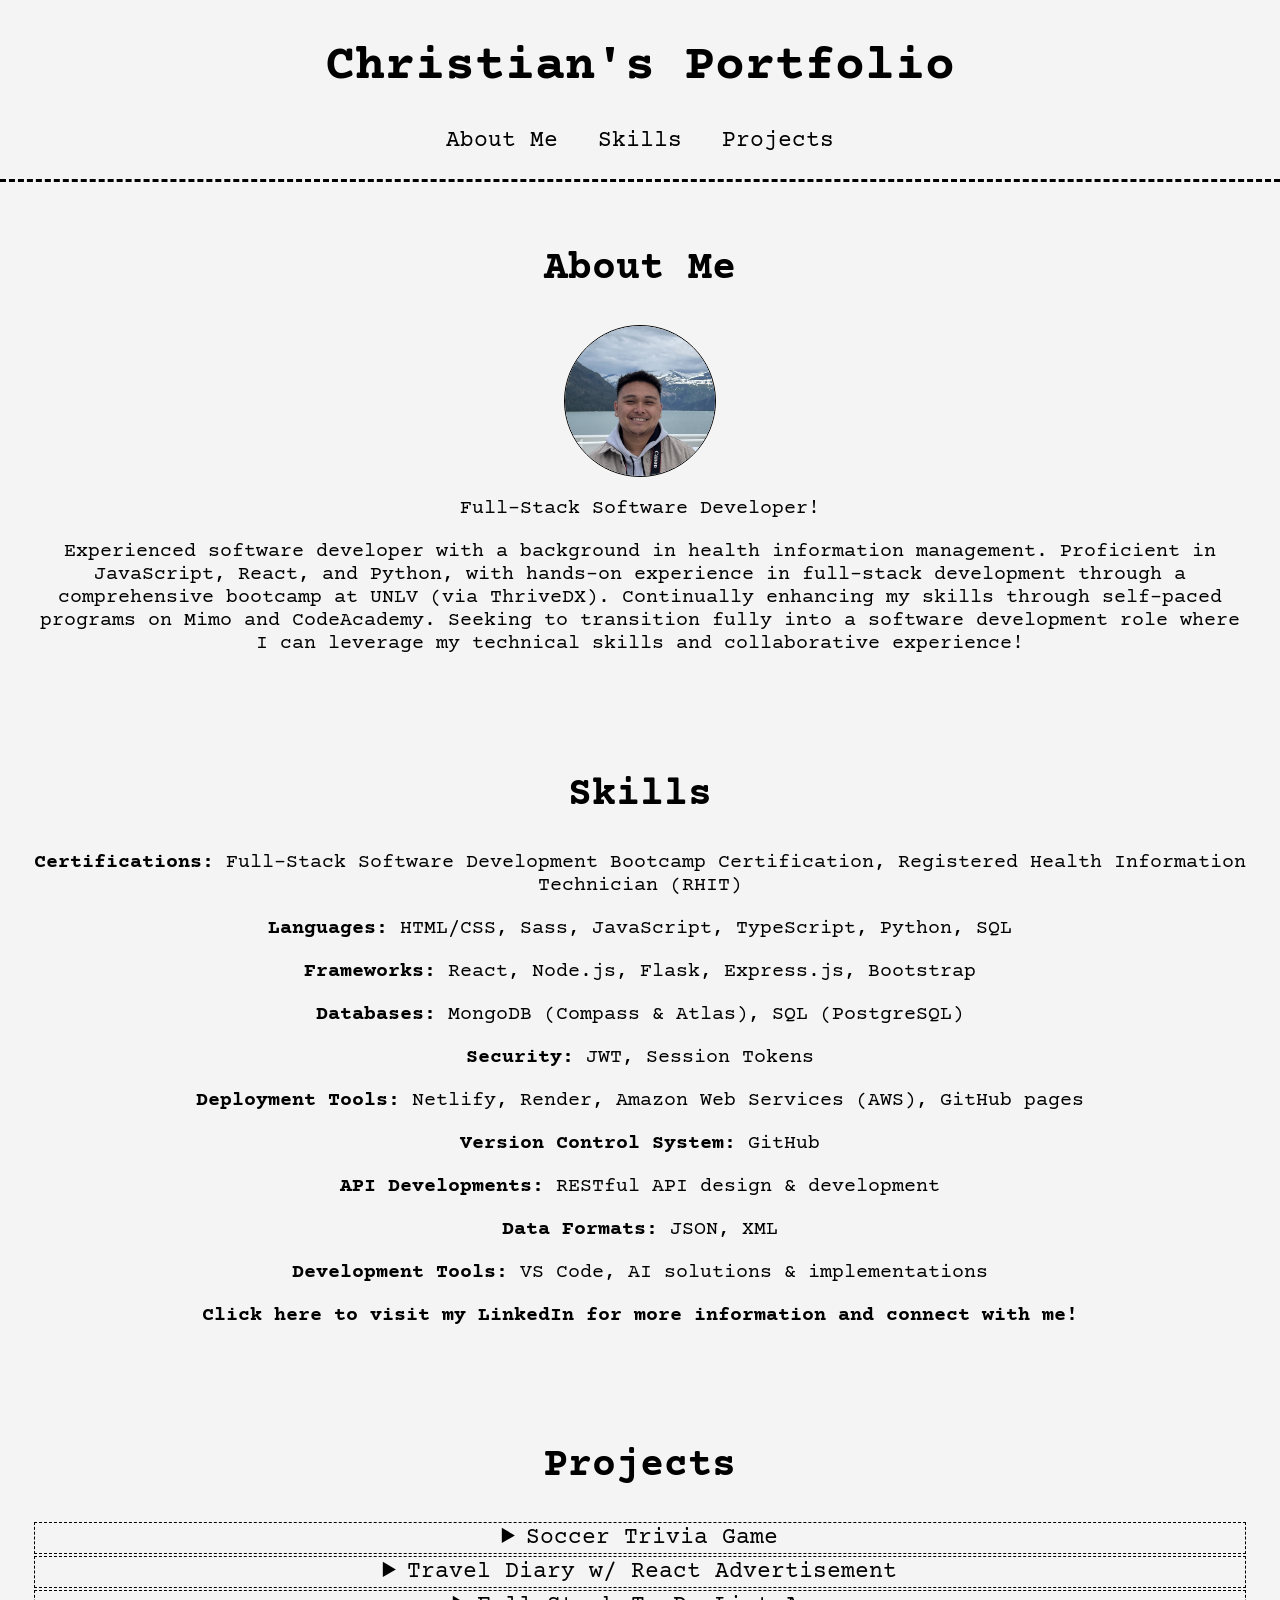
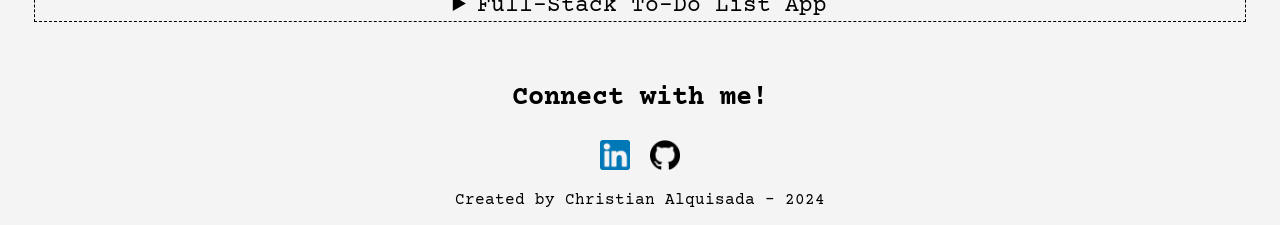
==== index.html @ c9f040cc "updated skills section" ====
<!DOCTYPE html>
<html>
  <head>
    <title>Christian's Portfolio</title>
    <link rel="stylesheet" href="style.css">
  </head>
  <body>
    <header>
      <h1 id="title">Christian's Portfolio</h1>
      <nav>
        <a href="#about" id="aboutnav">About Me</a>
        <a href="#skills" id="skillsnav">Skills</a>
        <a href="#projects" id="projectsnav">Projects</a>
      </nav>
    </header>
    <section id="about">
      <h2 id="aboutmeheader">About Me</h2>
      <img class="profile" alt="profile pic" src="assets/profilepic.jpeg"/>
      <div id="paragraph1">
      <p>Full-Stack Software Developer!</p>
      <p>Experienced software developer with a background in health information management. Proficient in JavaScript, React, and Python, with hands-on experience in full-stack development through a comprehensive bootcamp at UNLV (via ThriveDX). Continually enhancing my skills through self-paced programs on Mimo and CodeAcademy. Seeking to transition fully into a software development role where I can leverage my technical skills and collaborative experience!</p>
      </div>
    </section>
    <section id="skills">
      <h2 id="skillsheader">Skills</h2>
      <div id="paragraph1">
      <p><strong>Certifications:</strong> Full-Stack Software Development Bootcamp Certification, Registered Health Information Technician (RHIT)</p>
      <p><strong>Languages:</strong> HTML/CSS, Sass, JavaScript, TypeScript, Python, SQL</p>
      <p><strong>Frameworks:</strong> React, Node.js, Flask, Express.js, Bootstrap</p>
      <p><strong>Databases:</strong> MongoDB (Compass & Atlas), SQL (PostgreSQL)</p>
      <p><strong>Security:</strong> JWT, Session Tokens</p>
      <p><strong>Deployment Tools:</strong> Netlify, Render, Amazon Web Services (AWS), GitHub pages</p>
      <p><strong>Version Control System:</strong> GitHub</p>
      <p><strong>API Developments:</strong> RESTful API design & development</p>
      <p><strong>Data Formats:</strong> JSON, XML</p>
      <p><strong>Development Tools:</strong> VS Code, AI solutions & implementations</p>
      <p><a href="https://www.linkedin.com/in/christian-alquisada/"><strong>Click here to visit my LinkedIn for more information and connect with me!</strong></a></p>
      </div>
    </section>
    <section id="projects">
      <h2 id="projectsheader">Projects</h2>
      <div class="project-list">
      <details>
        <summary id="summary">Soccer Trivia Game</summary>
        <p id="paragraph2">Browser game made for school. 1st ever live website project using JavaScript!</p>
        <a href="https://calquisada.github.io/MP-1-Browser-Game/">Soccer Trivia Game!</a>
      </details>
      <details>
        <summary id="summary">Travel Diary w/ React Advertisement</summary>
        <p id="paragraph2">Travel Diary app utilizing front-end and back-end with a single page application advertising the travel diary using React and a working database using MongoDB! Collectively a MERN stack.</p>
        <a href="https://travel-diary-spa.netlify.app/" id="paragraph2">Travel Diary React Advertisement</a>
        <a href="https://travel-diary-rey6.onrender.com/" id="paragraph2">Travel Diary</a>
      </details>
      <details>
        <summary id="summary">Full-Stack To-Do List App</summary>
        <p id="paragraph2">Developed a full-stack to-do list application using HTML, CSS, JavaScript, React, Sequelize/PostgreSQL (database), and JWT security (for authentication). This was created along with 2 other classmates and collaborated through GitHub for version control and code reviews. Can only be run locally using npm start due to difficulties in hosting with PostgreSQL (limited free options). Collectively a PERN stack.</p>
        <a href="https://github.com/calquisada/milestone-3" id="paragraph2">GitHub Repo Page</a>
      </details>
      </div>
    </section>
    <footer class="footer">
        <h3 id="connectheader">Connect with me!</h3>
        <div>
        <a href="https://www.linkedin.com/in/christian-alquisada/"><img id="linkedin" src="assets/174857.png"></a>
        <a href="https://github.com/calquisada"><img id="github" src="assets/25231.png"></a>
        <p>Created by Christian Alquisada - 2024</p>
        </div>
    </footer>
  </body>
</html>
---- style.css ----
@import url('https://fonts.googleapis.com/css2?family=Courier+Prime&display=swap');

body {
  font-family: "Courier Prime", monospace;
  margin: 0px;
  padding: 0px;
  background-color: #f4f4f4;
  color: black;
}

header {
  text-align: center;
  padding: 5px;
  border-bottom: dashed;
}

a {
  text-decoration: none;
  color: black;
  margin: 5px;
}

a:hover {
    text-decoration: underline;
  }

section {
  padding: 2em;
}

img.profile {
  width: 150px;
  height: 150px;
  border-radius: 50%;
  border: solid 1px black;
  display: block;
  margin: auto;
}

progress {
  width: 150px;
  height: 10px;
  border: solid 1px black;
  color: black;
  background-color: #f4f4f4;
}

progress::-webkit-progress-bar {
  background-color: #f4f4f4;
}

progress::-webkit-progress-value  {
  background-color: black;
}

progress::-moz-progress-bar  {
  background-color: black;
}

details {
  display: flex;
  border: dashed 1px black;
  padding: 2px;
  margin: 2px;
}

details:hover {
  border: solid 1px red;
}

#about {
    text-align: center;
}

#skills {
    text-align: center;
}

#projects {
    text-align: center;
}

nav {
    margin: 20px;
}

#aboutnav {
    padding-right: 20px;
    font-size: 23px;
}

#skillsnav {
    font-size: 23px;
}

#projectsnav {
    padding-left: 20px;
    font-size: 23px;
}

#aboutmeheader {
    font-size: 40px;
}

#skillsheader {
    font-size: 40px;
}

#projectsheader {
    font-size: 40px;
}

#title {
    font-size: 50px;
}

.footer {
    text-align: center;
}

#linkedin {
    width: 30px;
    height: 30px;
}

#github {
    width: 30px;
    height: 30px;
}

#paragraph1 {
  font-size: 20px;
}

#summary {
  font-size: 23px;
}

#paragraph2 {
  font-size: 18px;
}

#connectheader {
  font-size: 27px;
}
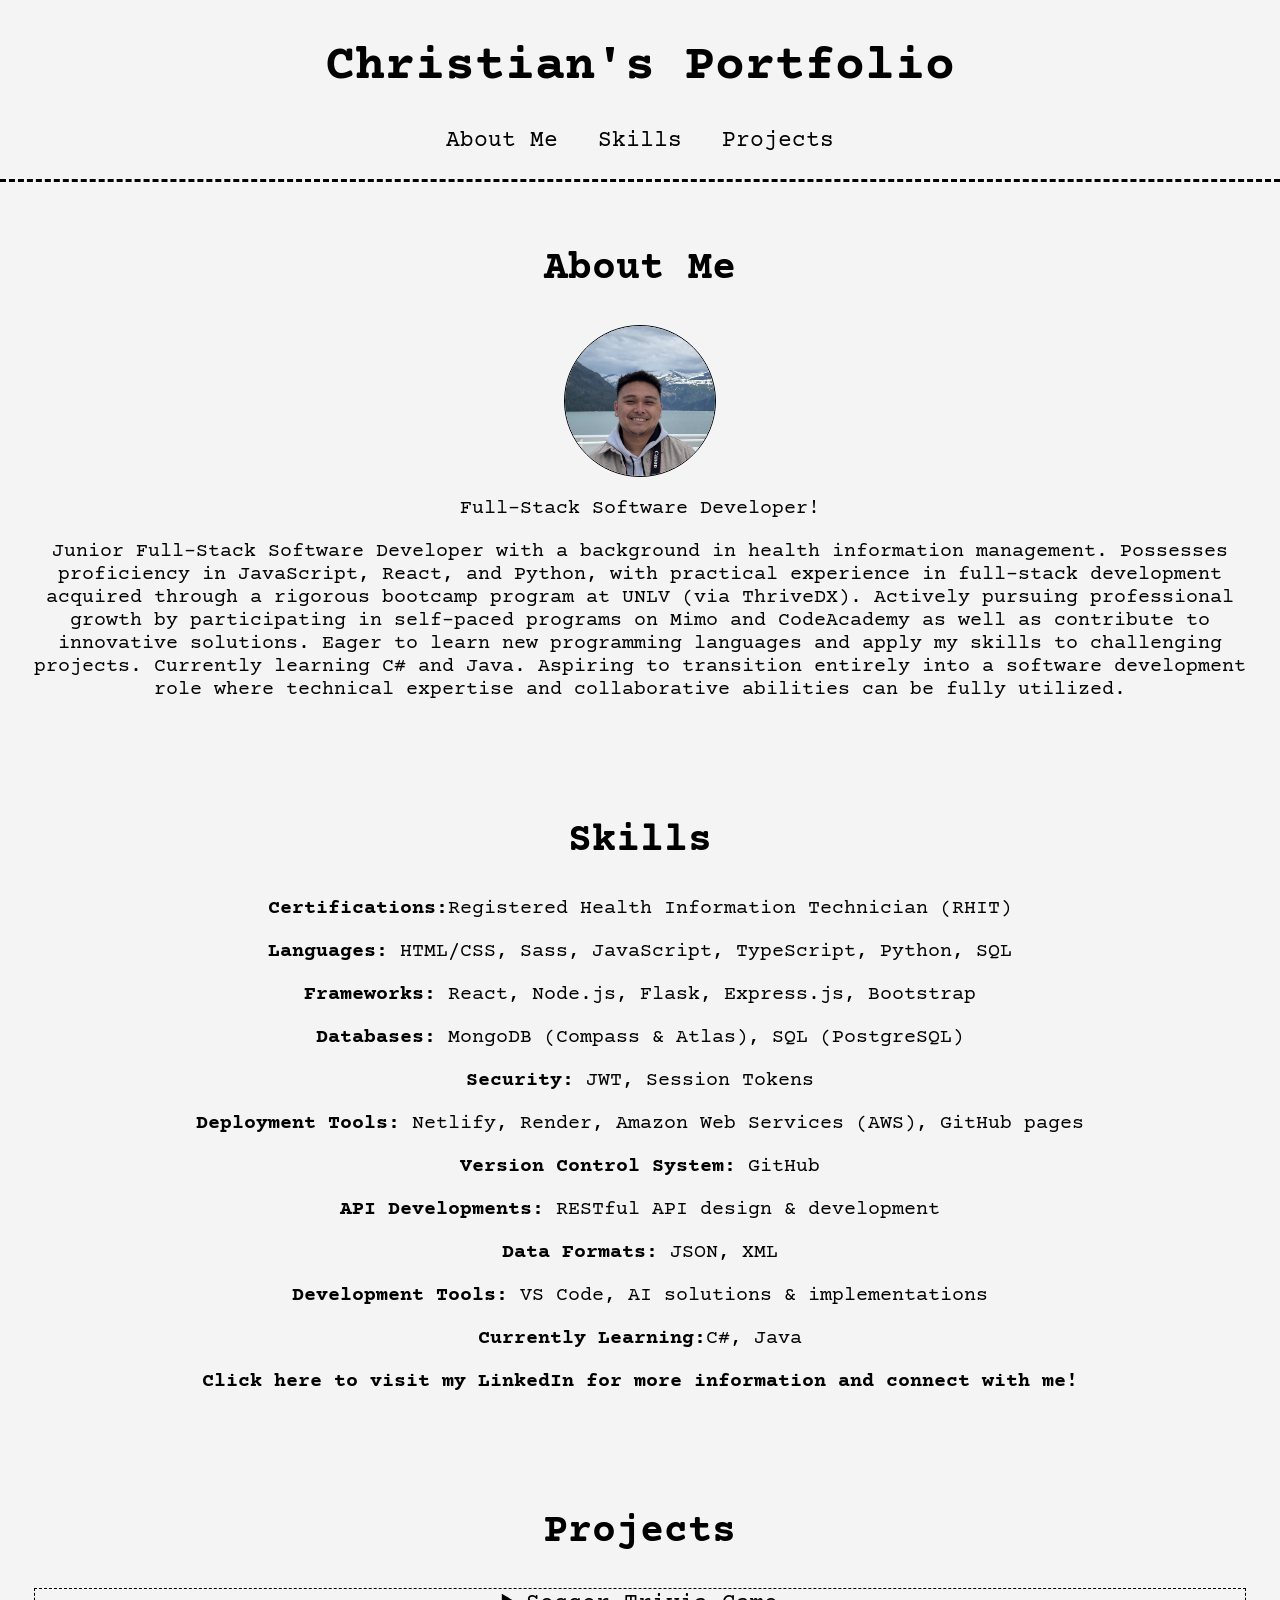
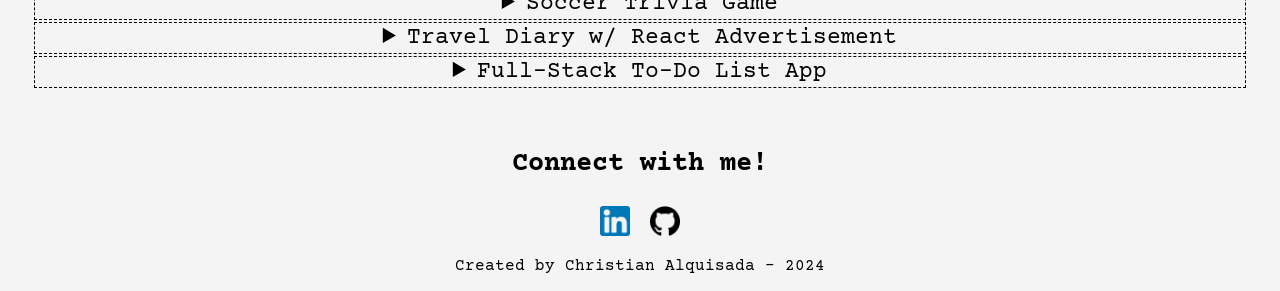
==== commit b1b2a7bc: "updated skills section and about section" ====
--- a/index.html
+++ b/index.html
@@ -18,13 +18,13 @@
       <img class="profile" alt="profile pic" src="assets/profilepic.jpeg"/>
       <div id="paragraph1">
       <p>Full-Stack Software Developer!</p>
-      <p>Experienced software developer with a background in health information management. Proficient in JavaScript, React, and Python, with hands-on experience in full-stack development through a comprehensive bootcamp at UNLV (via ThriveDX). Continually enhancing my skills through self-paced programs on Mimo and CodeAcademy. Seeking to transition fully into a software development role where I can leverage my technical skills and collaborative experience!</p>
+      <p>Junior Full-Stack Software Developer with a background in health information management. Possesses proficiency in JavaScript, React, and Python, with practical experience in full-stack development acquired through a rigorous bootcamp program at UNLV (via ThriveDX). Actively pursuing professional growth by participating in self-paced programs on Mimo and CodeAcademy as well as contribute to innovative solutions. Eager to learn new programming languages and apply my skills to challenging projects. Currently learning C# and Java. Aspiring to transition entirely into a software development role where technical expertise and collaborative abilities can be fully utilized.</p>
       </div>
     </section>
     <section id="skills">
       <h2 id="skillsheader">Skills</h2>
       <div id="paragraph1">
-      <p><strong>Certifications:</strong> Full-Stack Software Development Bootcamp Certification, Registered Health Information Technician (RHIT)</p>
+      <p><strong>Certifications:</strong>Registered Health Information Technician (RHIT)</p>
       <p><strong>Languages:</strong> HTML/CSS, Sass, JavaScript, TypeScript, Python, SQL</p>
       <p><strong>Frameworks:</strong> React, Node.js, Flask, Express.js, Bootstrap</p>
       <p><strong>Databases:</strong> MongoDB (Compass & Atlas), SQL (PostgreSQL)</p>
@@ -34,6 +34,7 @@
       <p><strong>API Developments:</strong> RESTful API design & development</p>
       <p><strong>Data Formats:</strong> JSON, XML</p>
       <p><strong>Development Tools:</strong> VS Code, AI solutions & implementations</p>
+      <p><strong>Currently Learning:</strong>C#, Java</p>
       <p><a href="https://www.linkedin.com/in/christian-alquisada/"><strong>Click here to visit my LinkedIn for more information and connect with me!</strong></a></p>
       </div>
     </section>
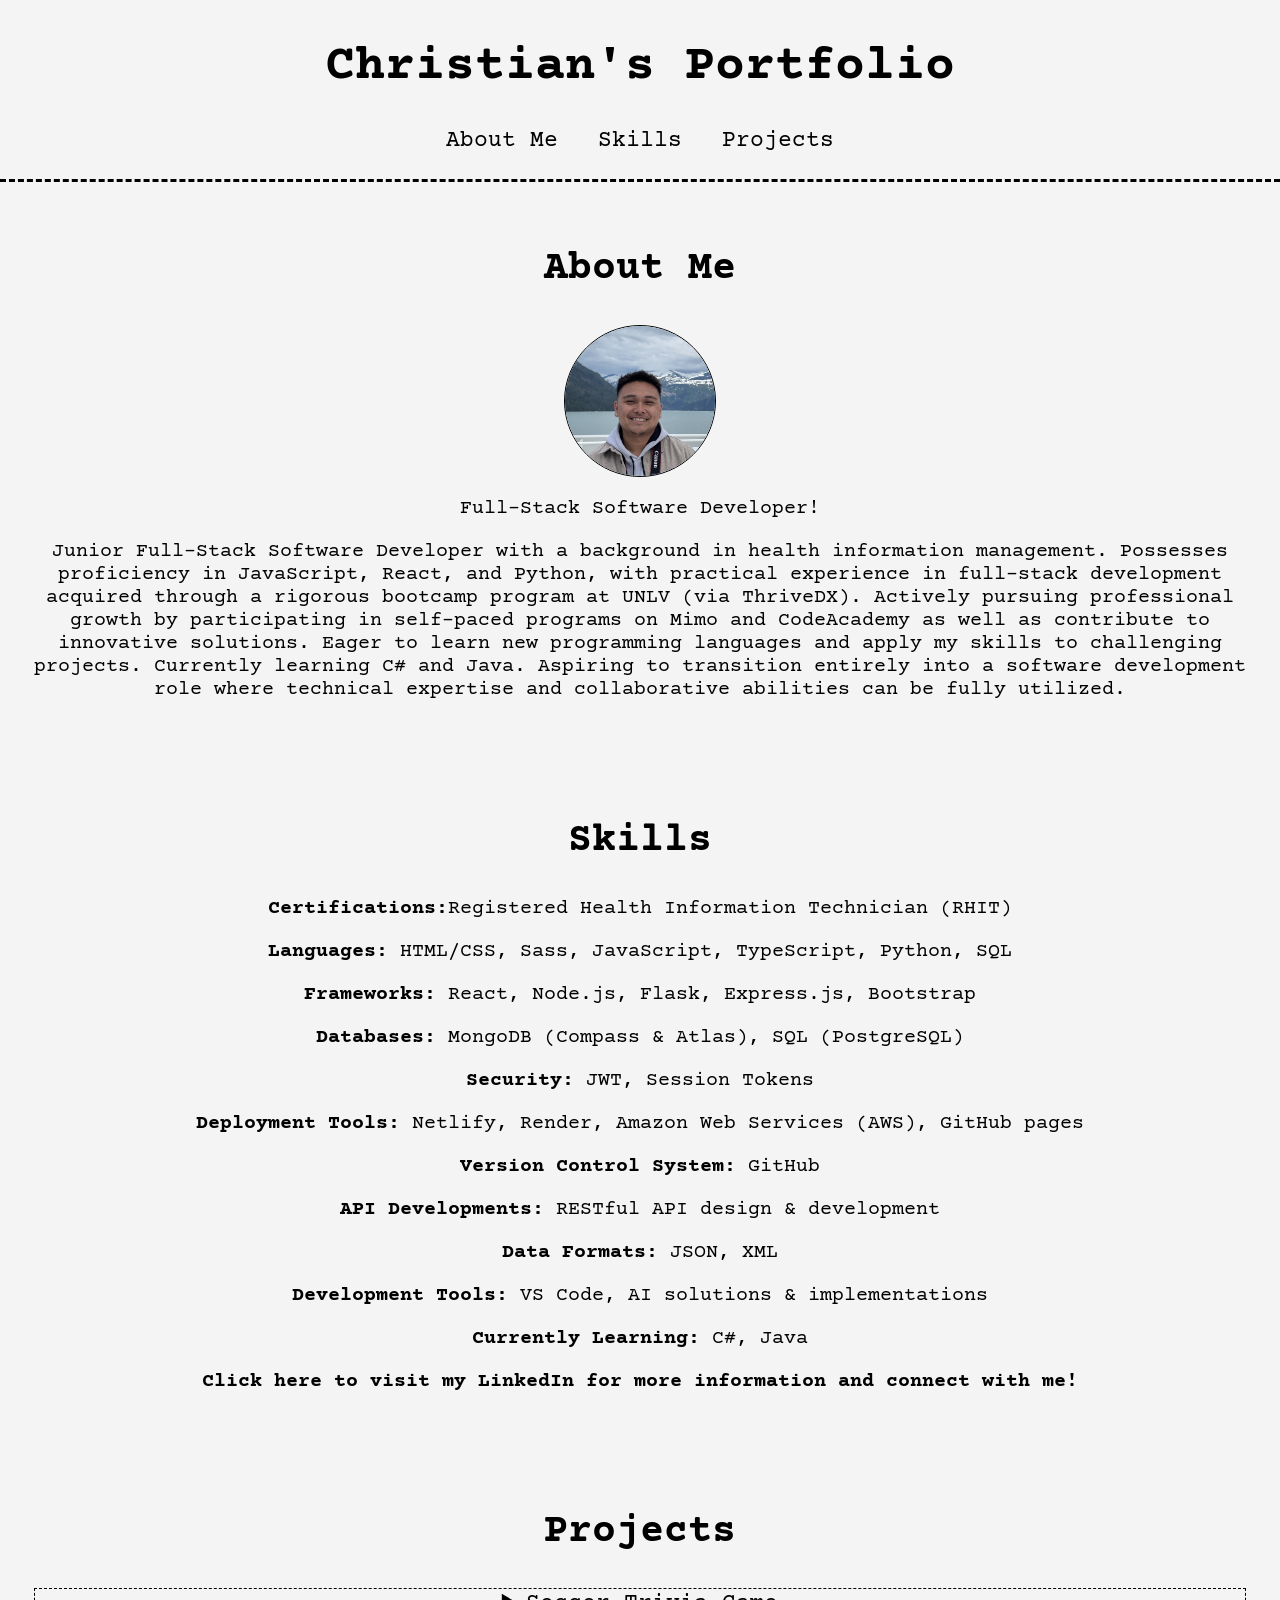
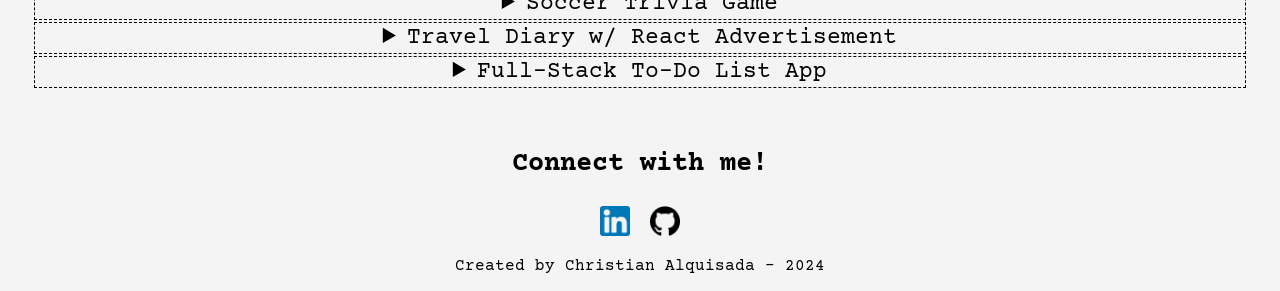
==== commit 354f4045: "updated skills section" ====
--- a/index.html
+++ b/index.html
@@ -34,7 +34,7 @@
       <p><strong>API Developments:</strong> RESTful API design & development</p>
       <p><strong>Data Formats:</strong> JSON, XML</p>
       <p><strong>Development Tools:</strong> VS Code, AI solutions & implementations</p>
-      <p><strong>Currently Learning:</strong>C#, Java</p>
+      <p><strong>Currently Learning:</strong> C#, Java</p>
       <p><a href="https://www.linkedin.com/in/christian-alquisada/"><strong>Click here to visit my LinkedIn for more information and connect with me!</strong></a></p>
       </div>
     </section>
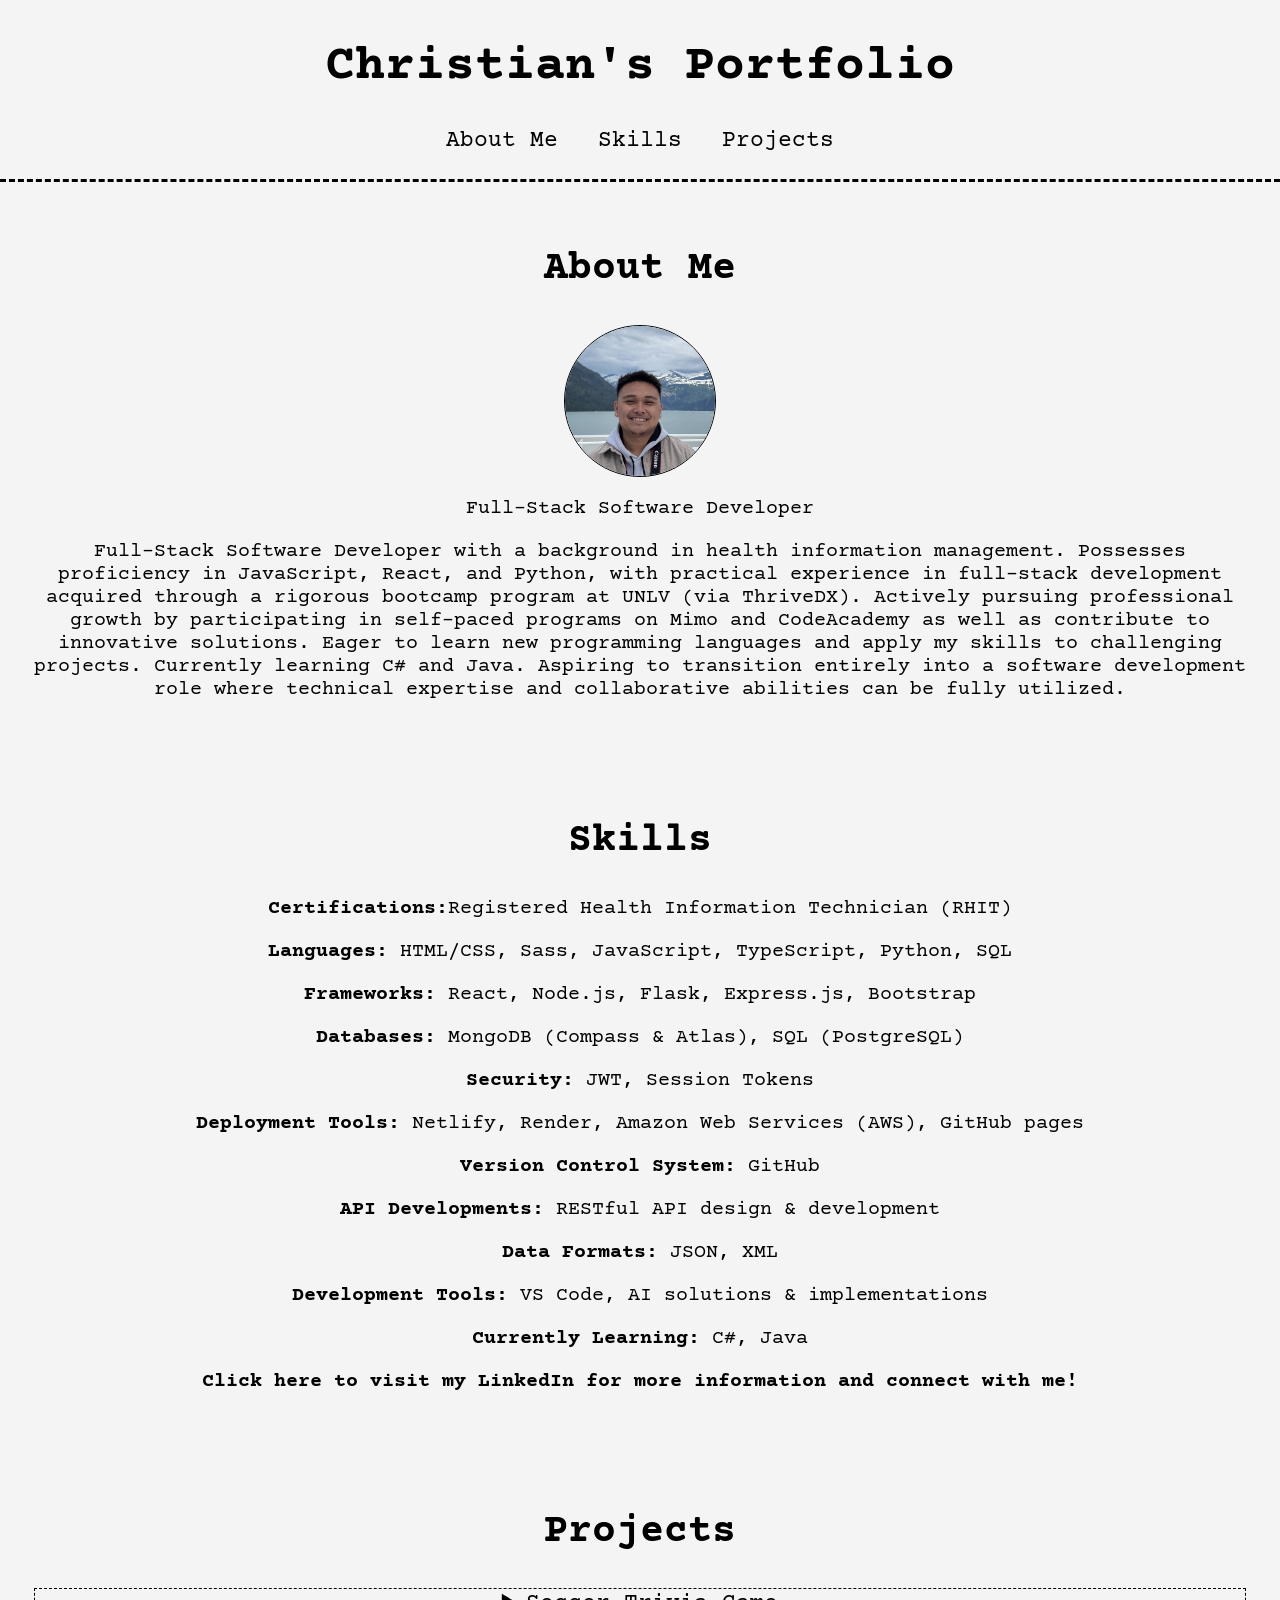
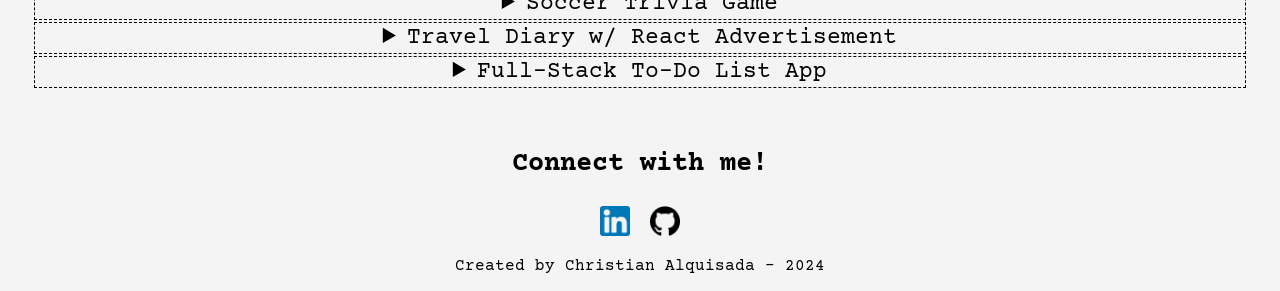
==== commit bc8a7186: "edited skills section" ====
--- a/index.html
+++ b/index.html
@@ -17,8 +17,8 @@
       <h2 id="aboutmeheader">About Me</h2>
       <img class="profile" alt="profile pic" src="assets/profilepic.jpeg"/>
       <div id="paragraph1">
-      <p>Full-Stack Software Developer!</p>
-      <p>Junior Full-Stack Software Developer with a background in health information management. Possesses proficiency in JavaScript, React, and Python, with practical experience in full-stack development acquired through a rigorous bootcamp program at UNLV (via ThriveDX). Actively pursuing professional growth by participating in self-paced programs on Mimo and CodeAcademy as well as contribute to innovative solutions. Eager to learn new programming languages and apply my skills to challenging projects. Currently learning C# and Java. Aspiring to transition entirely into a software development role where technical expertise and collaborative abilities can be fully utilized.</p>
+      <p>Full-Stack Software Developer</p>
+      <p>Full-Stack Software Developer with a background in health information management. Possesses proficiency in JavaScript, React, and Python, with practical experience in full-stack development acquired through a rigorous bootcamp program at UNLV (via ThriveDX). Actively pursuing professional growth by participating in self-paced programs on Mimo and CodeAcademy as well as contribute to innovative solutions. Eager to learn new programming languages and apply my skills to challenging projects. Currently learning C# and Java. Aspiring to transition entirely into a software development role where technical expertise and collaborative abilities can be fully utilized.</p>
       </div>
     </section>
     <section id="skills">
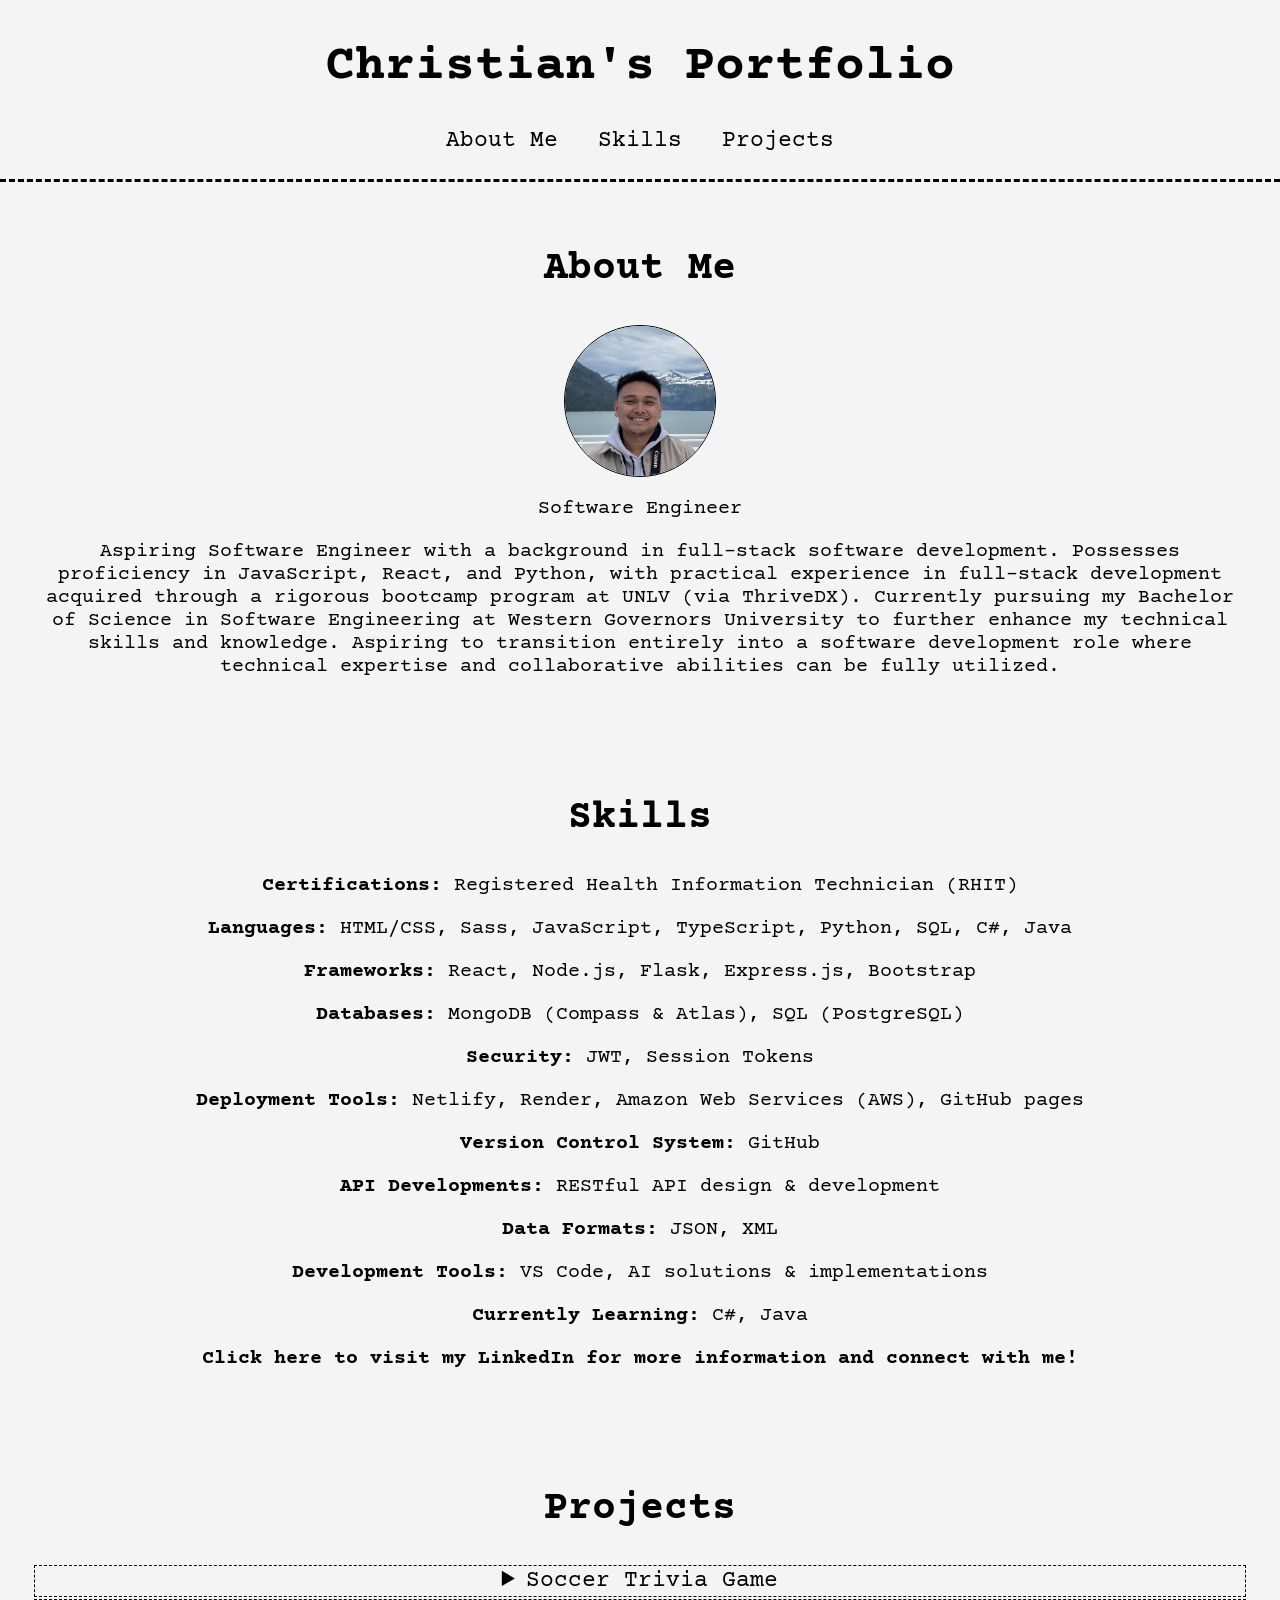
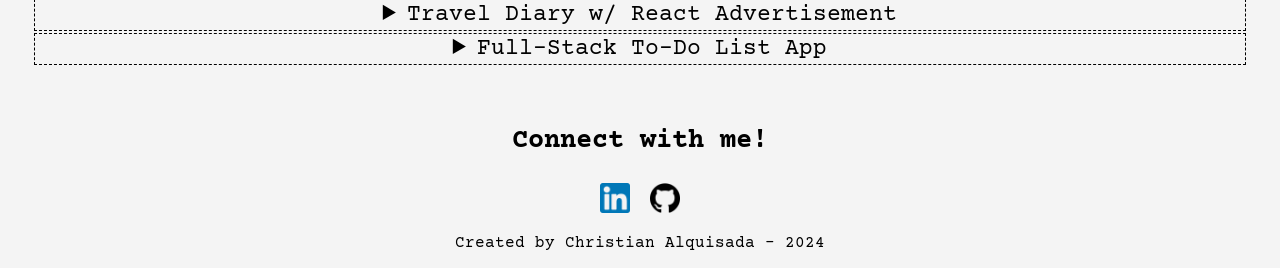
==== commit 1e608310: "edited portfolio" ====
--- a/index.html
+++ b/index.html
@@ -17,15 +17,15 @@
       <h2 id="aboutmeheader">About Me</h2>
       <img class="profile" alt="profile pic" src="assets/profilepic.jpeg"/>
       <div id="paragraph1">
-      <p>Full-Stack Software Developer</p>
-      <p>Full-Stack Software Developer with a background in health information management. Possesses proficiency in JavaScript, React, and Python, with practical experience in full-stack development acquired through a rigorous bootcamp program at UNLV (via ThriveDX). Actively pursuing professional growth by participating in self-paced programs on Mimo and CodeAcademy as well as contribute to innovative solutions. Eager to learn new programming languages and apply my skills to challenging projects. Currently learning C# and Java. Aspiring to transition entirely into a software development role where technical expertise and collaborative abilities can be fully utilized.</p>
+      <p>Software Engineer</p>
+      <p>Aspiring Software Engineer with a background in full-stack software development. Possesses proficiency in JavaScript, React, and Python, with practical experience in full-stack development acquired through a rigorous bootcamp program at UNLV (via ThriveDX). Currently pursuing my Bachelor of Science in Software Engineering at Western Governors University to further enhance my technical skills and knowledge. Aspiring to transition entirely into a software development role where technical expertise and collaborative abilities can be fully utilized.</p>
       </div>
     </section>
     <section id="skills">
       <h2 id="skillsheader">Skills</h2>
       <div id="paragraph1">
-      <p><strong>Certifications:</strong>Registered Health Information Technician (RHIT)</p>
-      <p><strong>Languages:</strong> HTML/CSS, Sass, JavaScript, TypeScript, Python, SQL</p>
+      <p><strong>Certifications:</strong> Registered Health Information Technician (RHIT)</p>
+      <p><strong>Languages:</strong> HTML/CSS, Sass, JavaScript, TypeScript, Python, SQL, C#, Java</p>
       <p><strong>Frameworks:</strong> React, Node.js, Flask, Express.js, Bootstrap</p>
       <p><strong>Databases:</strong> MongoDB (Compass & Atlas), SQL (PostgreSQL)</p>
       <p><strong>Security:</strong> JWT, Session Tokens</p>
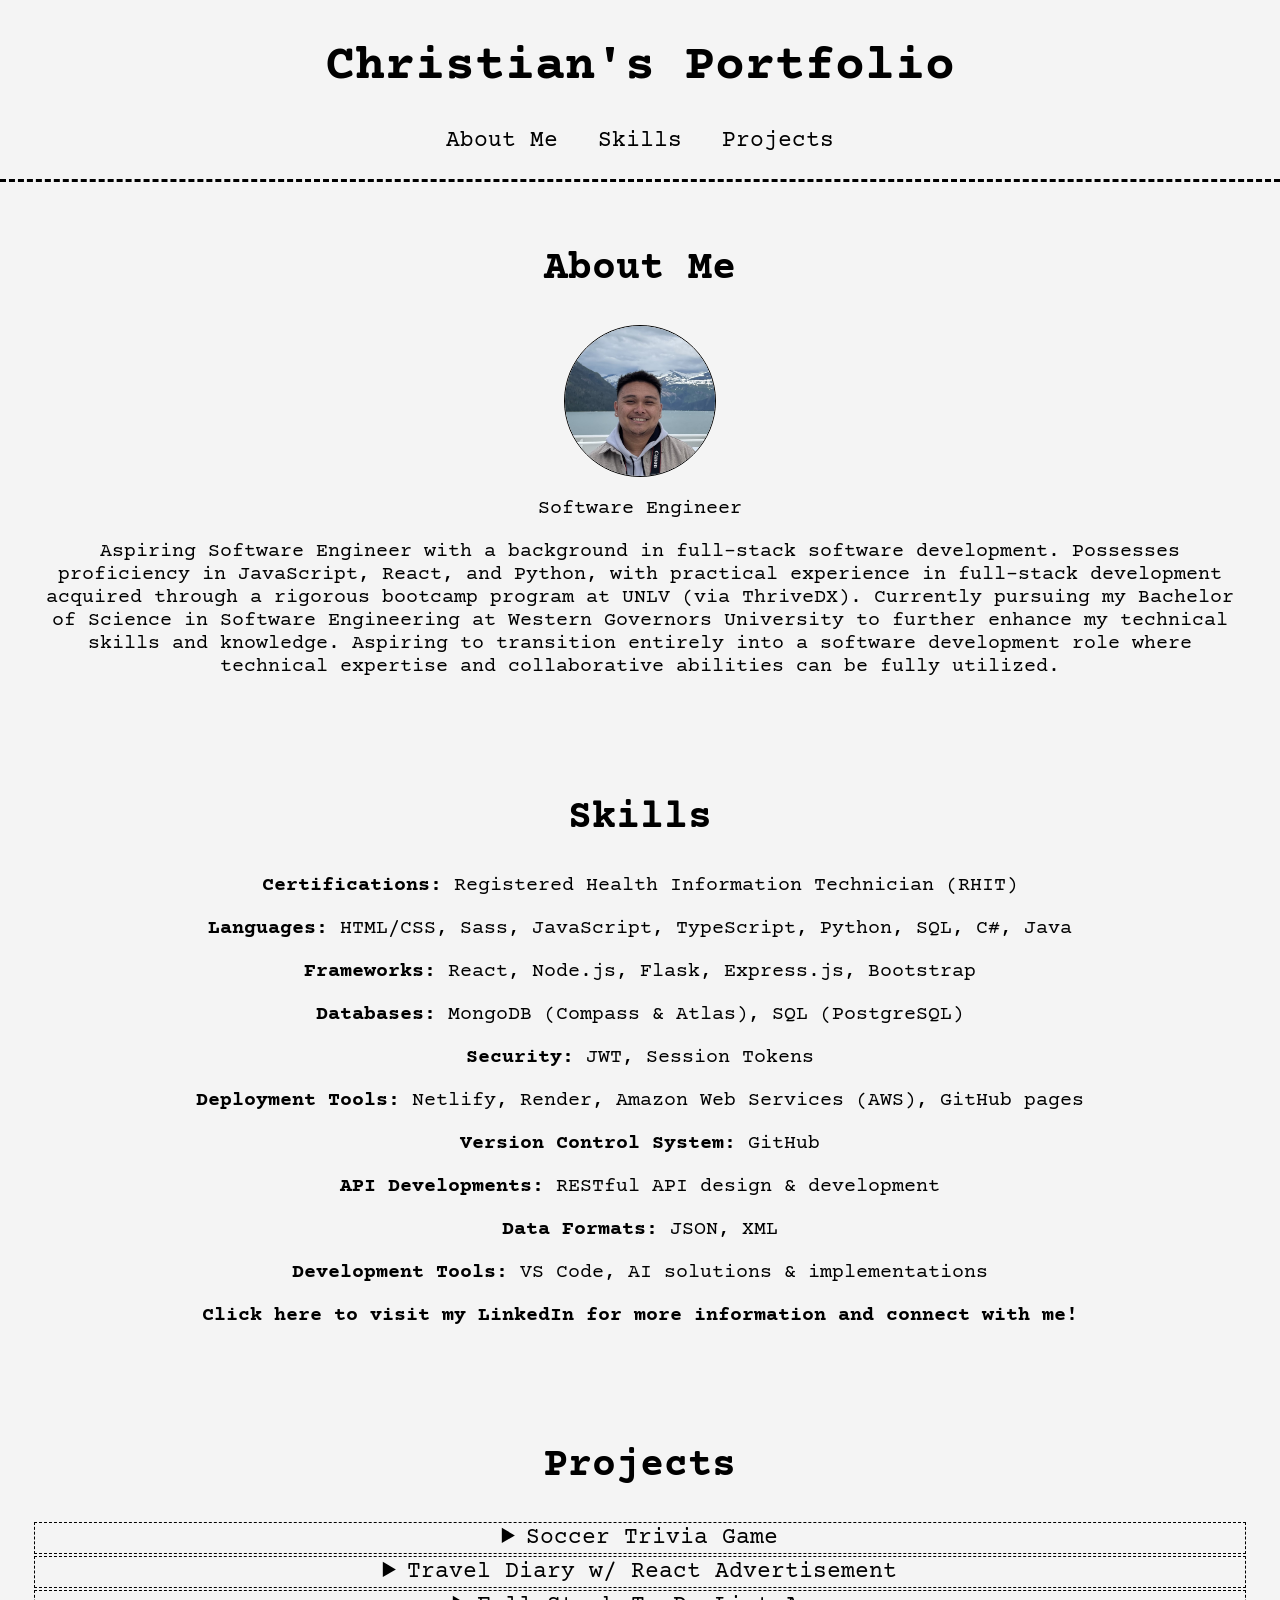
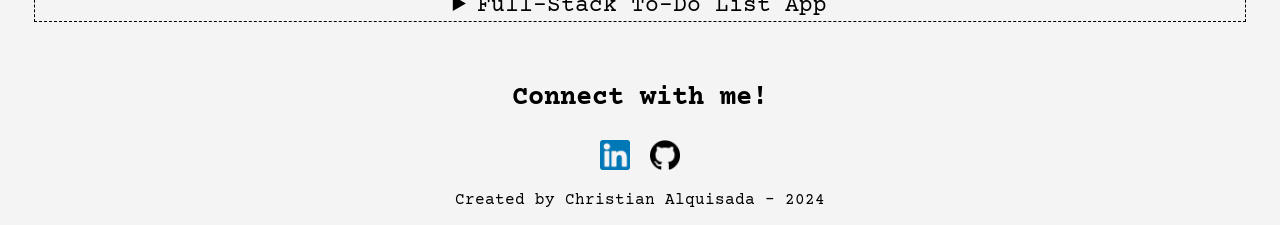
==== commit 659c1f95: "edited skills section" ====
--- a/index.html
+++ b/index.html
@@ -34,7 +34,6 @@
       <p><strong>API Developments:</strong> RESTful API design & development</p>
       <p><strong>Data Formats:</strong> JSON, XML</p>
       <p><strong>Development Tools:</strong> VS Code, AI solutions & implementations</p>
-      <p><strong>Currently Learning:</strong> C#, Java</p>
       <p><a href="https://www.linkedin.com/in/christian-alquisada/"><strong>Click here to visit my LinkedIn for more information and connect with me!</strong></a></p>
       </div>
     </section>
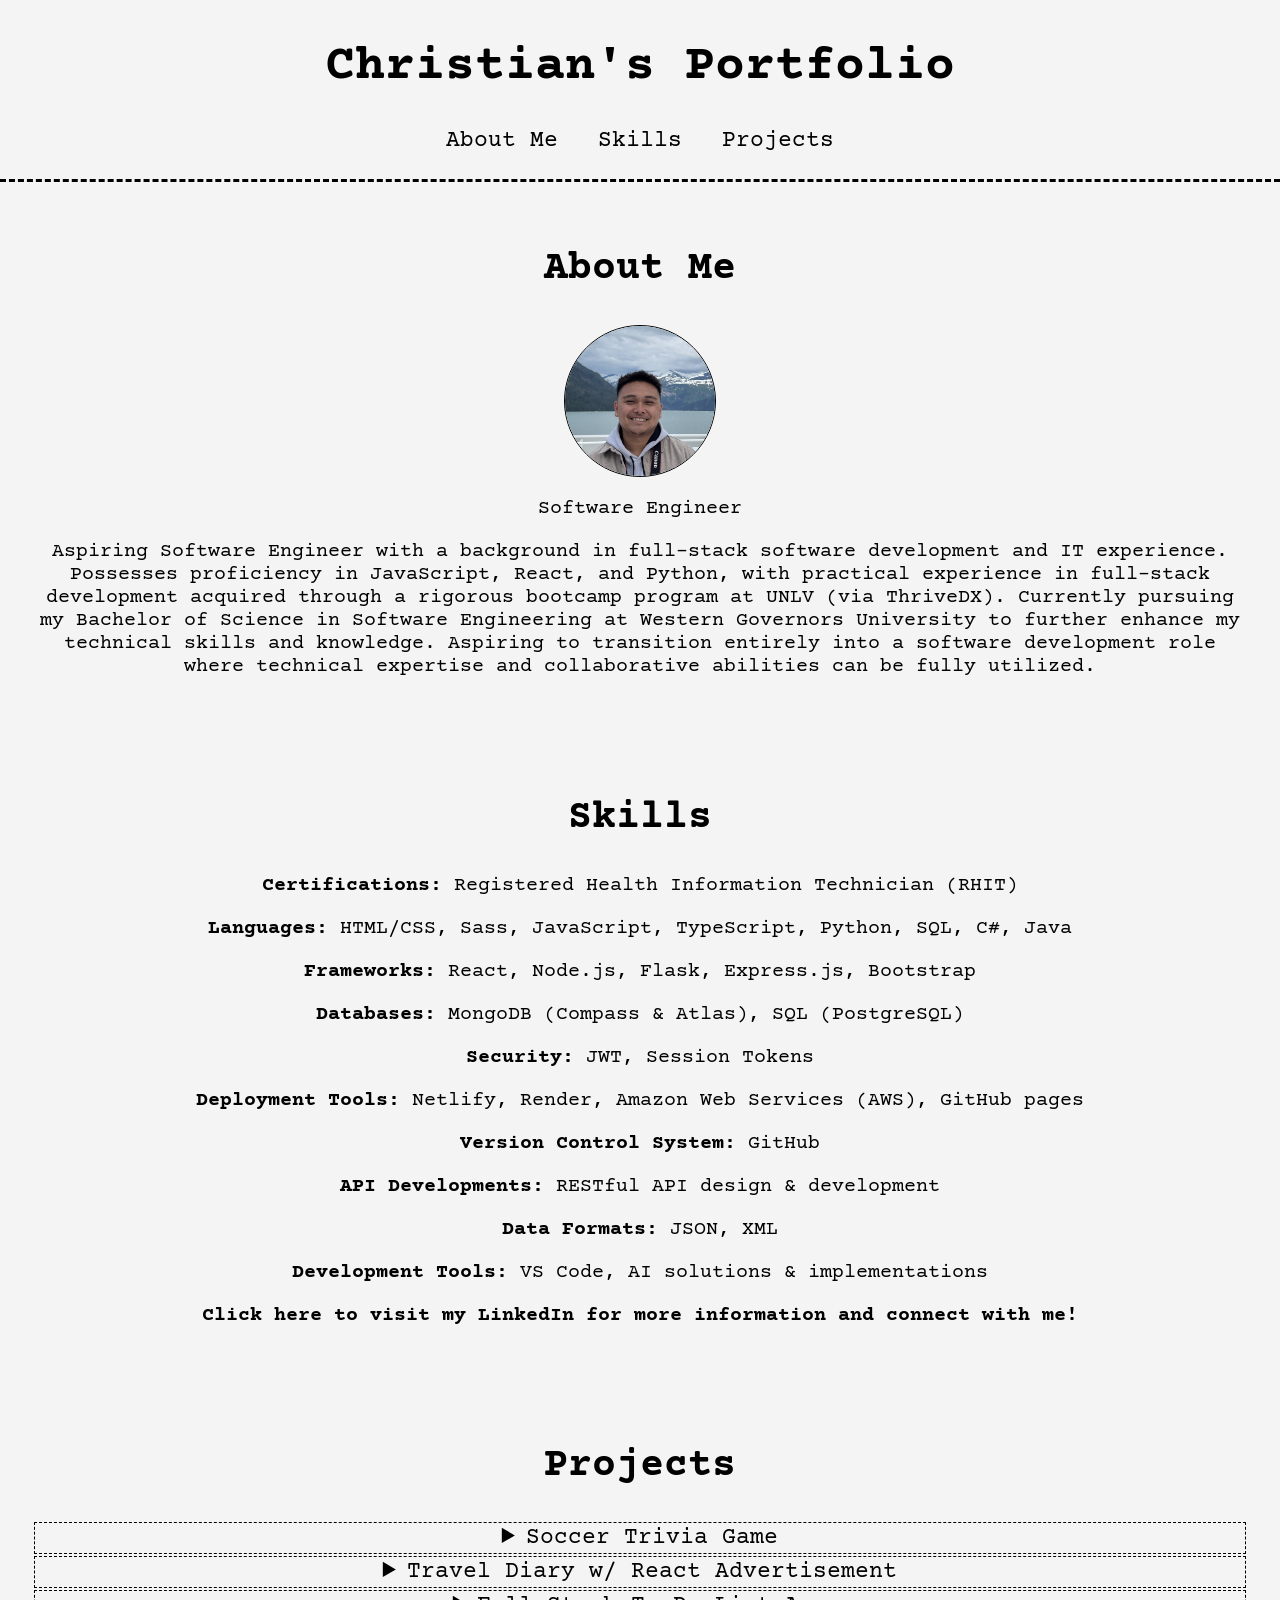
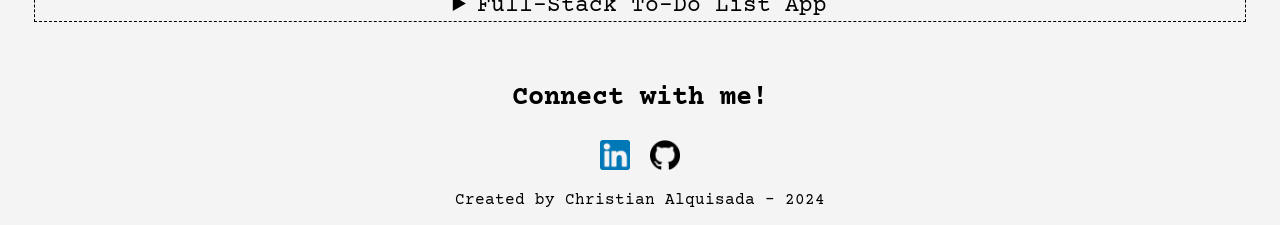
==== commit 21c97dc0: "updated summary" ====
--- a/index.html
+++ b/index.html
@@ -18,7 +18,7 @@
       <img class="profile" alt="profile pic" src="assets/profilepic.jpeg"/>
       <div id="paragraph1">
       <p>Software Engineer</p>
-      <p>Aspiring Software Engineer with a background in full-stack software development. Possesses proficiency in JavaScript, React, and Python, with practical experience in full-stack development acquired through a rigorous bootcamp program at UNLV (via ThriveDX). Currently pursuing my Bachelor of Science in Software Engineering at Western Governors University to further enhance my technical skills and knowledge. Aspiring to transition entirely into a software development role where technical expertise and collaborative abilities can be fully utilized.</p>
+      <p>Aspiring Software Engineer with a background in full-stack software development and IT experience. Possesses proficiency in JavaScript, React, and Python, with practical experience in full-stack development acquired through a rigorous bootcamp program at UNLV (via ThriveDX). Currently pursuing my Bachelor of Science in Software Engineering at Western Governors University to further enhance my technical skills and knowledge. Aspiring to transition entirely into a software development role where technical expertise and collaborative abilities can be fully utilized.</p>
       </div>
     </section>
     <section id="skills">
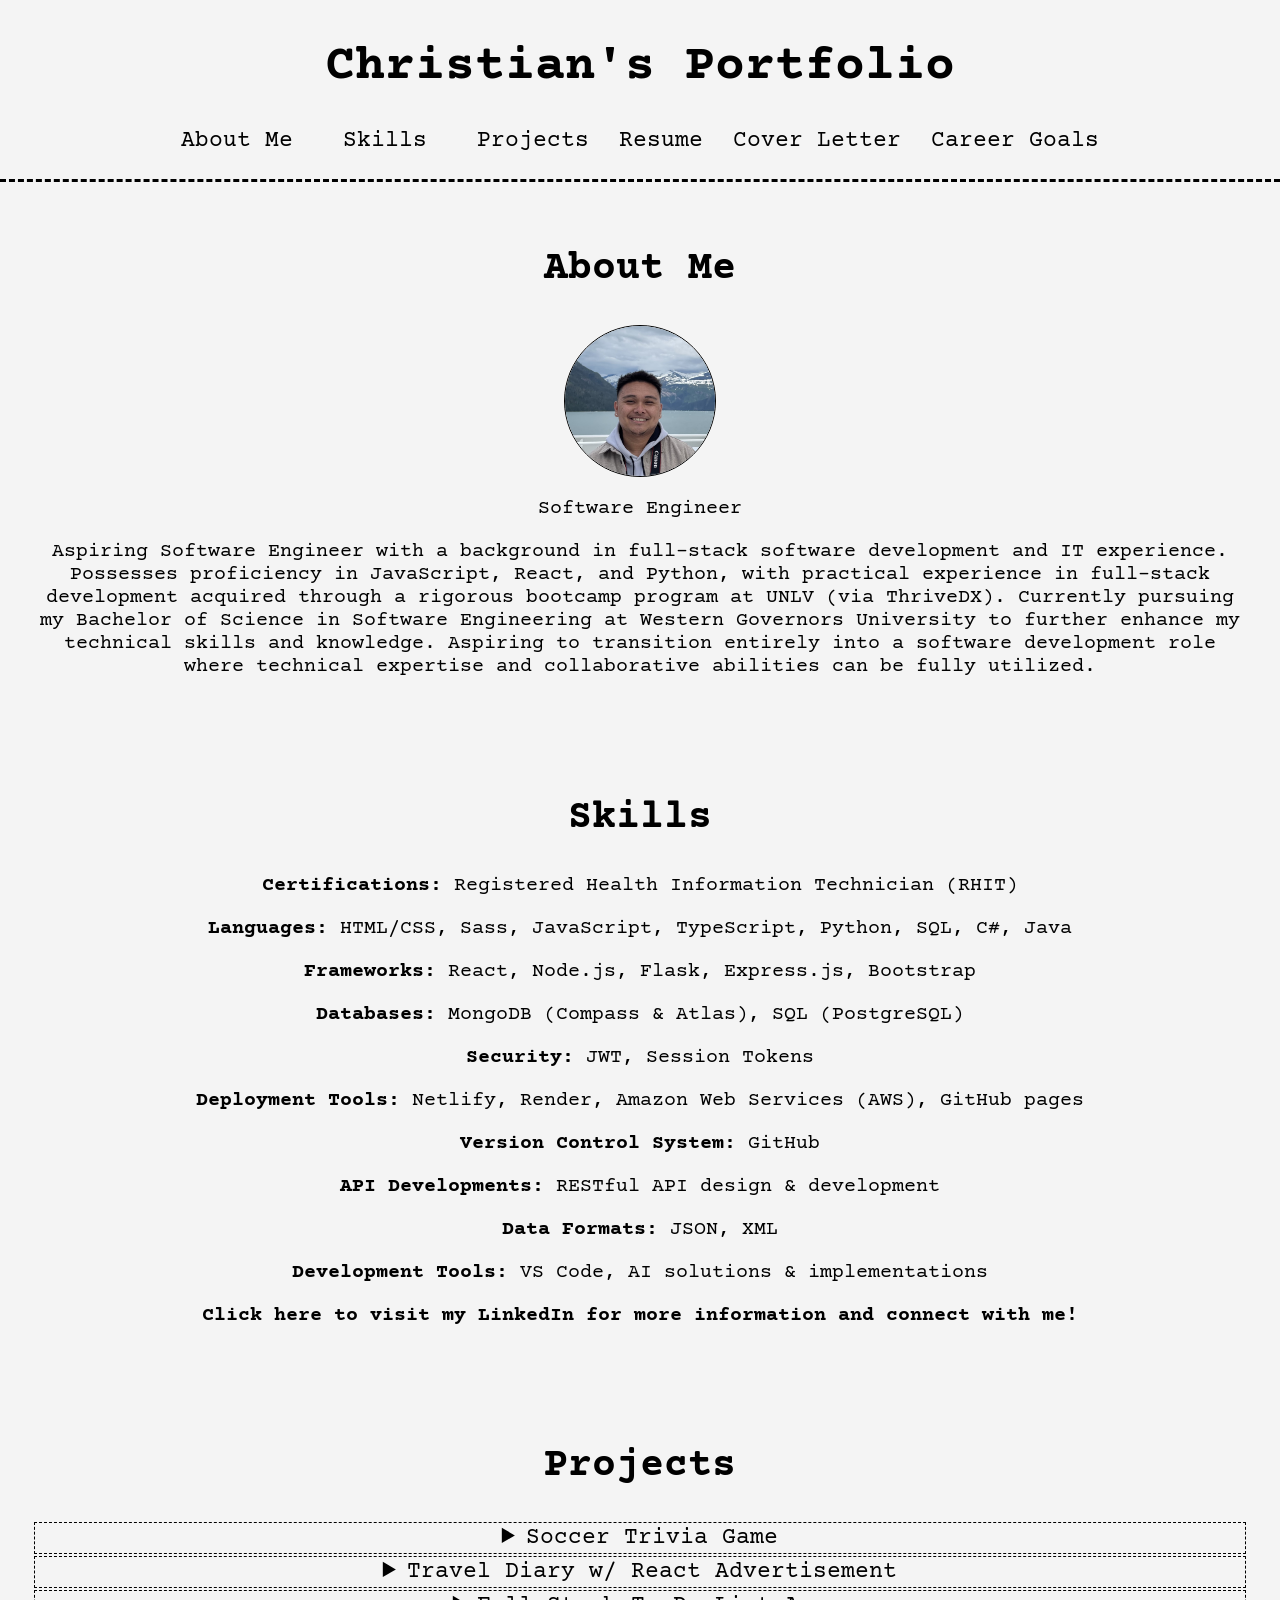
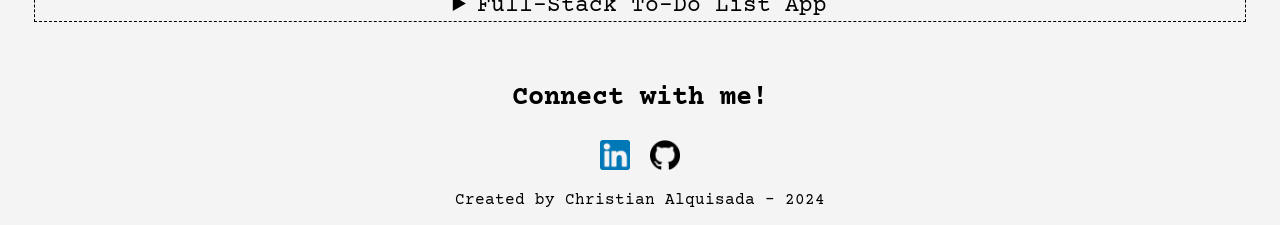
==== commit a4bc9dd5: "updates on portfolio" ====
--- a/index.html
+++ b/index.html
@@ -11,6 +11,9 @@
         <a href="#about" id="aboutnav">About Me</a>
         <a href="#skills" id="skillsnav">Skills</a>
         <a href="#projects" id="projectsnav">Projects</a>
+        <a href="resume.html">Resume</a>
+        <a href="cover-letter.html">Cover Letter</a>
+        <a href="career-goals.html">Career Goals</a>
       </nav>
     </header>
     <section id="about">
@@ -57,7 +60,7 @@
         <a href="https://github.com/calquisada/milestone-3" id="paragraph2">GitHub Repo Page</a>
       </details>
       </div>
-    </section>
+    </section>  
     <footer class="footer">
         <h3 id="connectheader">Connect with me!</h3>
         <div>
--- a/style.css
+++ b/style.css
@@ -142,4 +142,79 @@
 
 #connectheader {
   font-size: 27px;
-}+}
+
+nav a[href="resume.html"],
+nav a[href="cover-letter.html"],
+nav a[href="career-goals.html"],
+nav a[href="index.html"] {
+  font-size: 23px;
+}
+
+nav a {
+  margin: 0 10px;
+}
+
+#contact-info {
+  text-align: center;
+}
+
+#summary {
+  text-align: center;
+}
+
+#skills {
+  text-align: center;
+}
+
+#skills table {
+  width: 80%; /* You MUST set a width for margin: auto to work effectively. Adjust as needed. */
+  margin: 0 auto; /* This centers the block-level table horizontally */
+}
+
+/* Center the main section headings */
+#professional-experience h2,
+#education h2 {
+  text-align: center;
+}
+
+/* Center each individual article within the sections */
+#professional-experience article,
+#education article {
+  width: 80%; /* Or any specific max-width like 700px; essential for margin: auto to work */
+  margin: 0 auto; /* Centers the block-level article horizontally */
+  text-align: left; /* Reset text alignment for content inside the article if needed */
+}
+
+/* Add this to your style.css file */
+
+#contact-me {
+    /* Existing styles for background, padding, border, etc. */
+    background-color: #f9f9f9;
+    border: 1px solid #ddd;
+    border-radius: 8px;
+    padding: 30px;
+    margin-top: 40px; /* Space above the form */
+    box-shadow: 0 0 8px rgba(0,0,0,0.05);
+
+    /* --- Centering Styles --- */
+    width: 90%; /* Give it a defined width, less than 100% of its parent */
+    max-width: 600px; /* Set a maximum width for larger screens */
+    margin-left: auto; /* Push it to the center from the left */
+    margin-right: auto; /* Push it to the center from the right */
+    /* Shorthand for margin-left/right auto: margin: 40px auto 0; (top auto bottom) */
+
+    /* Ensure text within the form is left-aligned for readability */
+    text-align: left;
+}
+
+/* Also, ensure the form's heading is centered */
+#contact-me h2 {
+    text-align: center;
+    color: #0056b3;
+    margin-bottom: 25px;
+}
+
+.emphasize {
+  font-style: italic;
+}
